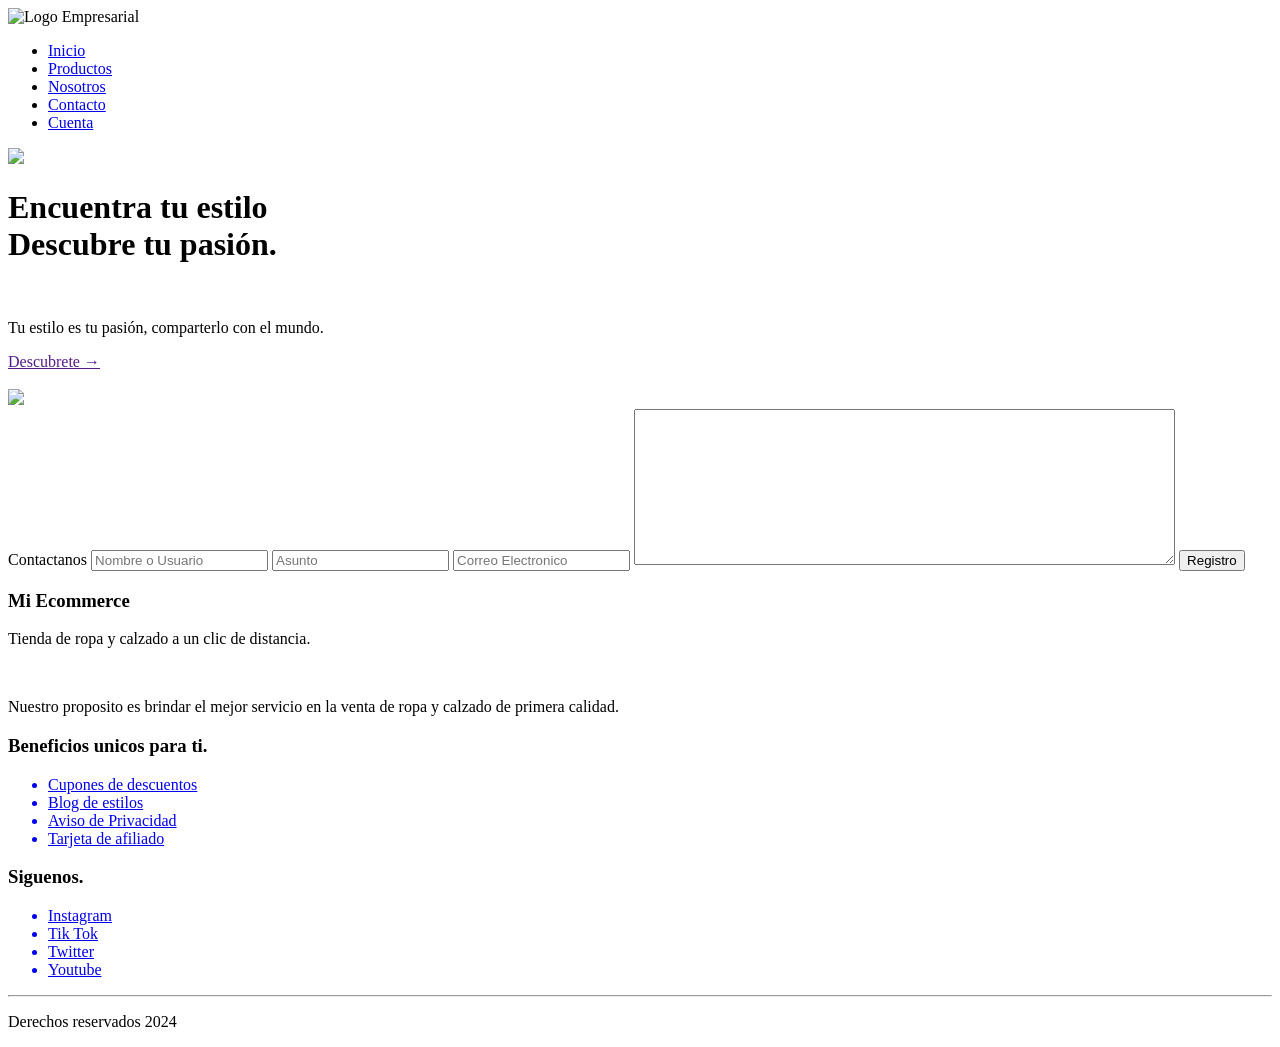
==== Contact.html @ 8a593807 "Upload Html files" ====
<!DOCTYPE html>
<html lang="en">
<head>
    <meta charset="UTF-8">
    <meta name="viewport" content="width=device-width, initial-scale=1.0">
    <title>Unicla | Ecommerce</title>
    <link rel="stylesheet" href="Css/Styles.css">
    <link rel="stylesheet" href="https://cdnjs.cloudflare.com/ajax/libs/font-awesome/4.7.0/css/font-awesome.min.css">
    <!-- fuentes-->
    <link rel="preconnect" href="https://fonts.googleapis.com">
    <link rel="preconnect" href="https://fonts.gstatic.com" crossorigin>
    <link href="https://fonts.googleapis.com/css2?family=Poppins:wght@300;400;500&family=Roboto+Mono:ital,wght@0,100;
    0,200;0,300;0,400;1,200;1,300&display=swap" rel="stylesheet">
</head>
<body>
    <div class="header">
        <div class="container">
            <div class="nav_bar">
                <div class="logo">
                    <img src="img/Logo.png" 
                    alt="Logo Empresarial" width="125px">
                </div>
                <nav>
                    <ul id ="menu_items">
                        <li><a href="Index.html">Inicio</a></li>
                        <li><a href="Products.html">Productos</a></li>
                        <li><a href="Nosotros.html">Nosotros</a></li>
                        <li><a href="Contact.html">Contacto</a></li>
                        <li><a href="Login.html">Cuenta</a></li>
                    </ul>
                </nav>
                <!-- Nuevo-->
                
                <img src="img/Menu.png" class="menu-icon" onclick="menu_toggle()">
            </div>
            <div class="row">
                <div class="col-2">
                    <h1> Encuentra tu estilo <br> 
                    Descubre tu pasión.</h1>
                    <br>
                    <p>
                        Tu estilo es tu pasión, 
                        comparterlo con el mundo. 
                    </p>
                    <a href="" class="cta">Descubrete &#8594;</a>
                </div>
                <div class="col-2">
                    <img src="img/Pasion.jpg" alt="">
                </div>
            </div>
        </div>
    </div>

    <!-------------account page----------------->

<section class="account_page">
    <div class="container">
        <div class="row">
            <article class="col-2">
                <img src="img/Pasion.jpg" width="100%">
            </article>
            <article class="col-2">
                <div class="form_contact">
                    <form>
                        <span>Contactanos</span>
                        <input type="text" placeholder="Nombre o Usuario">
                        <input type="text" placeholder="Asunto">
                        <input type="email" placeholder="Correo Electronico">
                        <textarea name="" id="" cols="65" rows="10"></textarea>
                        <button type="submit" class="cta">Registro</button>
                    </form>
                </div>
            </article>
        </div>
    </div>
</section>
  
<!-----------------------Pie de Pagina-------------------------->
<div class="footer">
    <div class="container">
        <div class="row">
            <div class="footer-col-1">
                <h3>Mi Ecommerce</h3>
                <p>Tienda de ropa y calzado a un clic de distancia.</p>
            </div>
            <div class="footer-col-2">
                <img src="img/Logo.png" alt="">
                <p>Nuestro proposito es brindar el mejor servicio en la 
                 venta de ropa y calzado de primera calidad.</p>
            </div>
            <div class="footer-col-3">
                <h3>Beneficios unicos para ti.</h3>
                <ul>
                    <a href="#"><li> Cupones de descuentos </li></a>
                    <a href="#"><li> Blog de estilos </li></a>
                    <a href="#"><li> Aviso de Privacidad </li></a>
                    <a href="#"><li> Tarjeta de afiliado </li></a>
                </ul>
            </div>
            <div class="footer-col-4">
                <h3>Siguenos.</h3>
                <ul>
                    <a href="#"><li> Instagram </li></a>
                    <a href="#"><li> Tik Tok </li></a>
                    <a href="#"><li> Twitter </li></a>
                    <a href="#"><li> Youtube </li></a>
                </ul>
            </div>
        </div>
        <hr>
        <div class="copyright"><p>Derechos reservados 2024</p></div>
    </div>
</div>
<script src="Js/Script.js"></script>
<script src="Js/LogPage.js"></script>
</body>
</html>
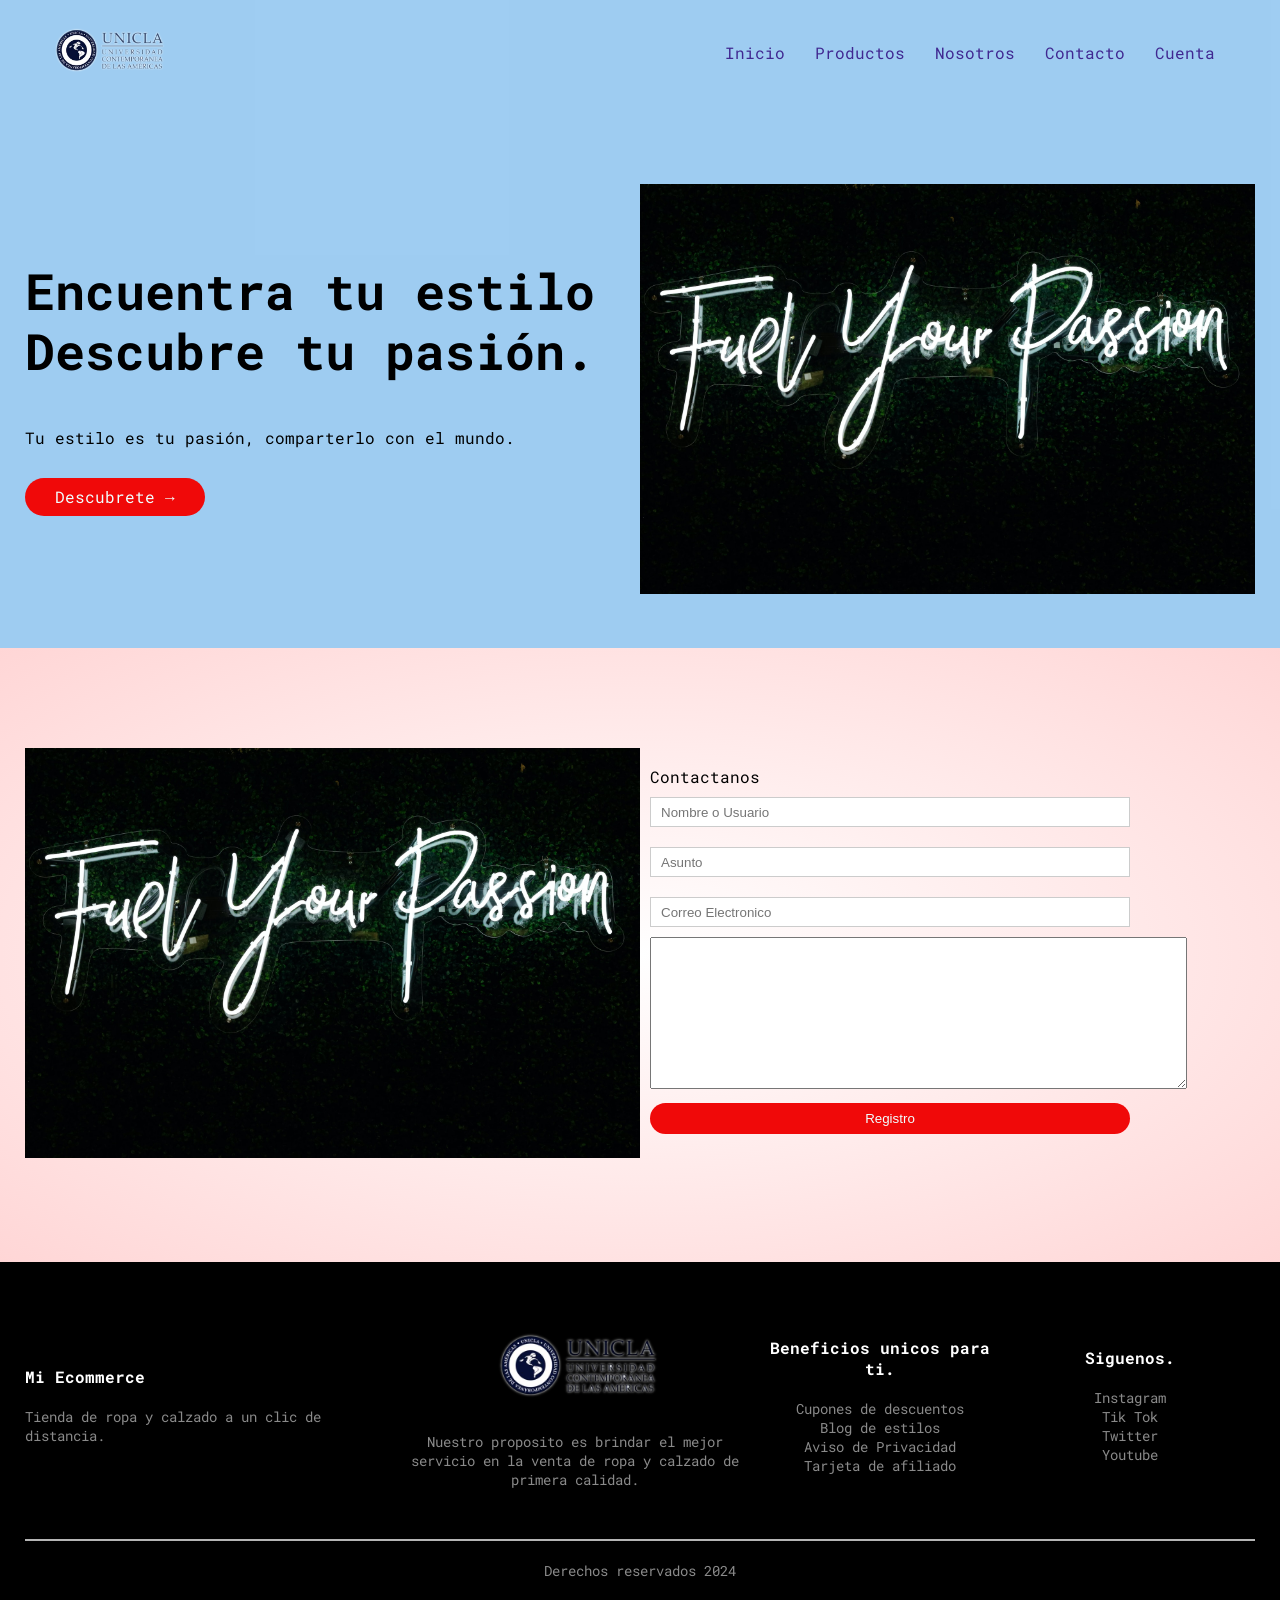
==== commit 668edb65: "Update Contact.html" ====
--- a/Contact.html
+++ b/Contact.html
@@ -22,7 +22,7 @@
                 </div>
                 <nav>
                     <ul id ="menu_items">
-                        <li><a href="Index.html">Inicio</a></li>
+                        <li><a href="index.html">Inicio</a></li>
                         <li><a href="Products.html">Productos</a></li>
                         <li><a href="Nosotros.html">Nosotros</a></li>
                         <li><a href="Contact.html">Contacto</a></li>
@@ -114,4 +114,4 @@
 <script src="Js/Script.js"></script>
 <script src="Js/LogPage.js"></script>
 </body>
-</html>+</html>
--- a/Css/Styles.css
+++ b/Css/Styles.css
@@ -0,0 +1,614 @@
+*{
+    padding: 0;
+    margin: 0;
+    box-sizing: border-box;
+}
+
+body{
+    font-family: 'Poppins', sans-serif;
+    font-family: 'Roboto Mono', monospace;
+}
+
+.header{
+    background: #7dbbedbd;
+}
+
+.header .row{
+    margin-top: 30px;
+}
+
+.container{
+    max-width: 1300px;
+    margin: auto;
+    padding-left: 25px;
+    padding-right: 25px;
+}
+
+.nav_bar{
+    display: flex;
+    align-items: center;
+    padding: 20px;
+}
+
+nav{
+    flex: 1;
+    text-align: right;
+}
+
+nav ul{
+    display: inline-block;
+    list-style-type: none;
+}
+
+nav ul li{
+    display: inline-block;
+    margin-right: 20px;
+}
+
+a{
+    text-decoration: none;
+    color:rgb(64, 40, 145);
+}
+
+p{
+    color: black;
+}
+
+.row{
+    display: flex;
+    align-items: center;
+    flex-wrap: wrap;
+    justify-content: space-around;
+}
+
+.col-2{
+    flex-basis: 50%;
+    min-width: 300px;
+}
+
+.col-2 img{
+    max-width: 100%;
+    padding: 50px 0;
+}
+
+.col-2 h1{
+    font-size: 50px;
+    line-height: 60px;
+    margin: 25px 0;
+}
+
+.cta{
+    display: inline-block;
+    background: #f00909;
+    color: azure;
+    padding: 8px 30px;
+    margin: 30px 0;
+    border-radius: 30px;
+    transition: background 0.5;
+}
+
+.cta:hover{
+    background: #565656;
+}
+
+/*-------------------Categories-----------------------*/
+
+.categories{
+    margin: 70px 0;
+}
+
+.small_container{
+    max-width: 1080px;
+    margin: auto;
+    padding-left: 25px;
+    padding-right: 25px;
+}
+
+.col-3{
+    flex-basis: 30%;
+    min-width: 250px;
+    margin-bottom: 30px;
+}
+
+.col-3 img{
+    width: 100%;
+}
+
+/*--------------------------Products----------------------------*/
+
+.col-4{
+    flex-basis: 25%;
+    padding: 10px;
+    min-width: 200px;
+    margin-bottom: 50px;
+    transition: transform 0.5;
+}
+
+.col-4 img{
+    width: 100%;
+}
+
+.subtitle{
+    text-align: center;
+    margin: 0 auto 80px;
+    position: relative;
+    line-height: 60px;
+    color: #555755;
+}
+
+.subtitle::after{
+    content: '';
+    background-color: #f00909;
+    width: 80px;
+    height: 10px;
+    border-radius: 5px;
+    position: absolute;
+    bottom: 0;
+    left: 50%;
+    transform: translateX(-50%);
+}
+
+h4{
+    color: #555755;
+    font-weight: normal;
+}
+
+.col-4 p{
+    font-size: 14px;
+}
+
+.rantings .fa{
+    color: darkslateblue;
+}
+
+.col-4:hover{
+    transform: translateY(5px);
+}
+
+/*ofertas*/
+
+.offer{
+    background: #7dbbedbd;
+    margin-top: 80px;
+    padding: 0;
+}
+
+.col-2 .offer--img{
+    padding: 50px;
+}
+
+small{
+    color: #f3ebeb;
+}
+
+/*testimonial*/
+
+.testimonial{
+    padding-top: 100px;
+}
+
+.testimonial .col-3{
+    text-align: center;
+    padding: 40px 20px;
+    box-shadow: 0 0 20px 0 rgba(0,0,0,0.1);
+    cursor: pointer;
+    transition: transform 0.5s;
+}
+
+.testimonial .col-3 img{
+    width: 50px;
+    margin-top: 20px;
+    border-radius: 50%;
+}
+
+.testimonial .col-3:hover{
+    transform: translateY(-10px);
+}
+
+.col-3 .fa-quote-left{
+    font-size: 12px;
+    margin: 12px 0;
+    color: #3ef116;
+}
+
+.col-3 p{
+    font-size: 12px;
+    margin: 12px 0;
+    color: #777;
+}
+
+.testimonial .col-3 h3{
+    font-weight: 600;
+    color: #555;
+    font-size: 16px;
+}
+
+/* Marcas*/
+
+.brands{
+    margin: 100px auto;
+
+}
+
+.col-5{
+    width: 150px;
+}
+
+.col-5 img{
+    width: 100%;
+    cursor: pointer;
+    filter: grayscale(100%);
+}
+
+.col-5 img:hover{
+    filter: grayscale(0%);
+}
+
+/*---------pie de pagina-------------*/
+
+.footer{
+    background: #000000;
+    color: #8a8a8a;
+    font-size: 14px;
+    padding: 60px 0 20px;
+}
+
+.footer p{
+    color: #8a8a8a;
+}
+
+.footer h3{
+    color: #fff;
+    margin-bottom: 20px;
+}
+
+.footer-col-1, .footer-col-2, .footer-col-3, .footer-col-4{
+    min-width: 250px;
+    margin-bottom: 30px;
+}
+
+.footer-col-1{
+    flex-basis: 30%;
+}
+
+.footer-col-2{
+    flex: 1;
+    text-align: center;
+}
+
+.footer-col-2 img{
+    width: 180px;
+    margin-bottom: 20px;
+}
+
+.footer-col-3, .footer-col-4{
+    flex-basis: 12%;
+    text-align: center;
+}
+
+.footer-col-3 a, .footer-col-4 a{
+    
+    color: #8a8a8a;
+}
+
+ul{
+    list-style-type: none;
+}
+
+.footer hr{
+    border: none;
+    background: #b5b5b5;
+    height: 2px;
+    margin: 20px 0;
+}
+
+.copyright{
+    text-align: center;
+}
+
+.menu-icon{
+    width: 28px;
+    margin-left: 20px;
+    display: none;
+}
+
+/*-----------todos los productos------*/
+
+.row_2{
+    justify-content: space-between;
+    margin: 100px auto 50px;
+}
+
+select{
+    border: 1px solid #ff523b;
+    padding: 5px;
+}
+
+select:focus{
+    outline: none;
+}
+
+.page_btn{
+    margin: 0 auto 80px;
+}
+
+.page_btn span{
+    display: inline-block;
+    border: 1px solid #ff523b;
+    margin-left: 10px;
+    width: 40px;
+    height: 40px;
+    text-align: center;
+    line-height: 40px;
+    cursor: pointer;
+}
+
+.page_btn span:hover{
+    background-color: #ff523b;
+    color: #fff;
+}
+
+/*Productos individuales*/
+
+.single_product{
+	margin-top: 20px;
+}
+
+.single_product .col-2 img{
+	padding: 0;
+}
+
+.single_product .col-2{
+    padding: 20px;
+}
+
+.single_product h4{
+    margin: 20px 0;
+    font-size: 20px;
+    font-weight: bold;
+}
+
+.single_product select{
+    display: block;
+    padding: 10px;
+    margin-top: 20px;
+}
+
+.single_product input{
+    width: 50px;
+    height: 40px;
+    padding-left: 10px;
+    font-size: 20px;
+    margin-right: 10px;
+    border: 1px solid #ff523b;
+}
+
+input:focus{
+    outline: none;
+}
+
+.single_product fa{
+    color: #ff523b;
+    margin-left: 10px;
+}
+
+.small_img_row{
+    display: flex;
+    justify-content: space-between;
+}
+
+.small_img_col{
+    flex-basis: 25%;
+    cursor: pointer;
+}
+
+/*carrito de compras*/
+
+.carro_compras{
+    margin: 80px auto;
+}
+
+table{
+    width: 100%;
+    border-collapse: collapse;
+}
+
+.cart_info{
+    display: flex;
+    flex-wrap: wrap;
+}
+
+.cart_info small{
+    color: #000000;
+}
+
+th{
+    text-align: left;
+    padding: 5px;
+    color: #0b0b0b;
+    background: #f00909;
+    font-weight: normal;
+}
+
+td{
+    padding: 10px 5px;
+    font-size: 12px;
+}
+
+td img{
+    width: 100px;
+    height: 100px;
+    margin-right: 10px;
+}
+
+td input{
+    width: 60px;
+    height: 40px;
+    padding: 5px;
+}
+
+td a{
+    color: #555;
+    font-size: 14px;
+}
+
+.total{
+    display: flex;
+    justify-content: flex-end;
+}
+
+.total table{
+    border-top: 3px solid #565656;
+    width: 100%;
+    max-width: 400px;
+}
+
+td:last-child{
+    text-align: right;
+}
+
+th:last-child{
+    text-align: right;
+}
+
+/*------------Account page----*/
+
+.account_page{
+    padding: 50px 0;
+    background: radial-gradient(#fff,#ffd6d6)
+}
+
+.form_container{
+    background: #fff;
+    width: 300px;
+    height: 400px;
+    position: relative;
+    text-align: center;
+    padding: 20px 0;
+    margin: auto;
+    box-shadow: 0 0 20px 0px rgba(0,0,0,0.1);
+    overflow: hidden;
+}
+
+.form_container span{
+    font-weight: bold;
+    padding: 0 10px;
+    color: #555;
+    cursor: pointer;
+    width: 100px;
+    display: inline-block;
+}
+
+.form_btn{
+    display: inline-block;
+}
+
+.form_container form{
+    max-width: 300px;
+    padding: 0 20px;
+    position: absolute;
+    top: 120px;
+    transition: 1s;
+}
+
+form input{
+    width: 100%;
+    height: 30px;
+    margin: 10px 0;
+    padding: 0 10px;
+    border: 1px solid #ccc;
+}
+
+form .cta{
+    width: 100%;
+    border: none;
+    cursor: pointer;
+    margin: 10px 0;
+}
+
+form .cta:focus{
+    outline: none;
+}
+
+#Login{
+    left: -300px;
+}
+
+#Register{
+    left: 0;
+}
+
+form a{
+    font-size: 12px;
+}
+
+#Indicator{
+    width: 100px;
+    border: none;
+    background: #ff523b;
+    height: 3px;
+    margin-top: 10px;
+    transform: translateX(100px);
+    transition: transform 1s;
+}
+
+.form_contact{
+    max-width: 500px;
+    padding: 10px;
+}
+
+/*-----media query menu--------*/
+
+@media(max-width:800px){
+
+    nav ul{
+        position: absolute;
+        top: 70px;
+        left: 0;
+        background: #ebf1cb;
+        width: 100%;
+        overflow: hidden;
+        transition: max-height 0.5s;
+    }
+
+    nav ul li{
+        display: block;
+        margin-right: 50px;
+        margin-top: 10px;
+        margin-bottom: 15px;
+    }
+    
+    .menu-icon{
+        display: block;
+        cursor: pointer;
+    }
+}
+
+@media(max-width:600px) {
+
+    .row{
+        text-align: center;
+    }
+
+    .col-2, .col-3, .col-4, .col-5{
+        flex-basis: 100%;
+    }
+    
+    .single_product .row{
+        text-align: left;
+    }
+
+    .single_product .col-2{
+        padding: 20px 0;
+    }
+
+    .single_product h1{
+        font-size: 24px;
+        line-height: 32px;
+    }
+
+    .cart_info{
+        display: none;
+    }
+
+}
